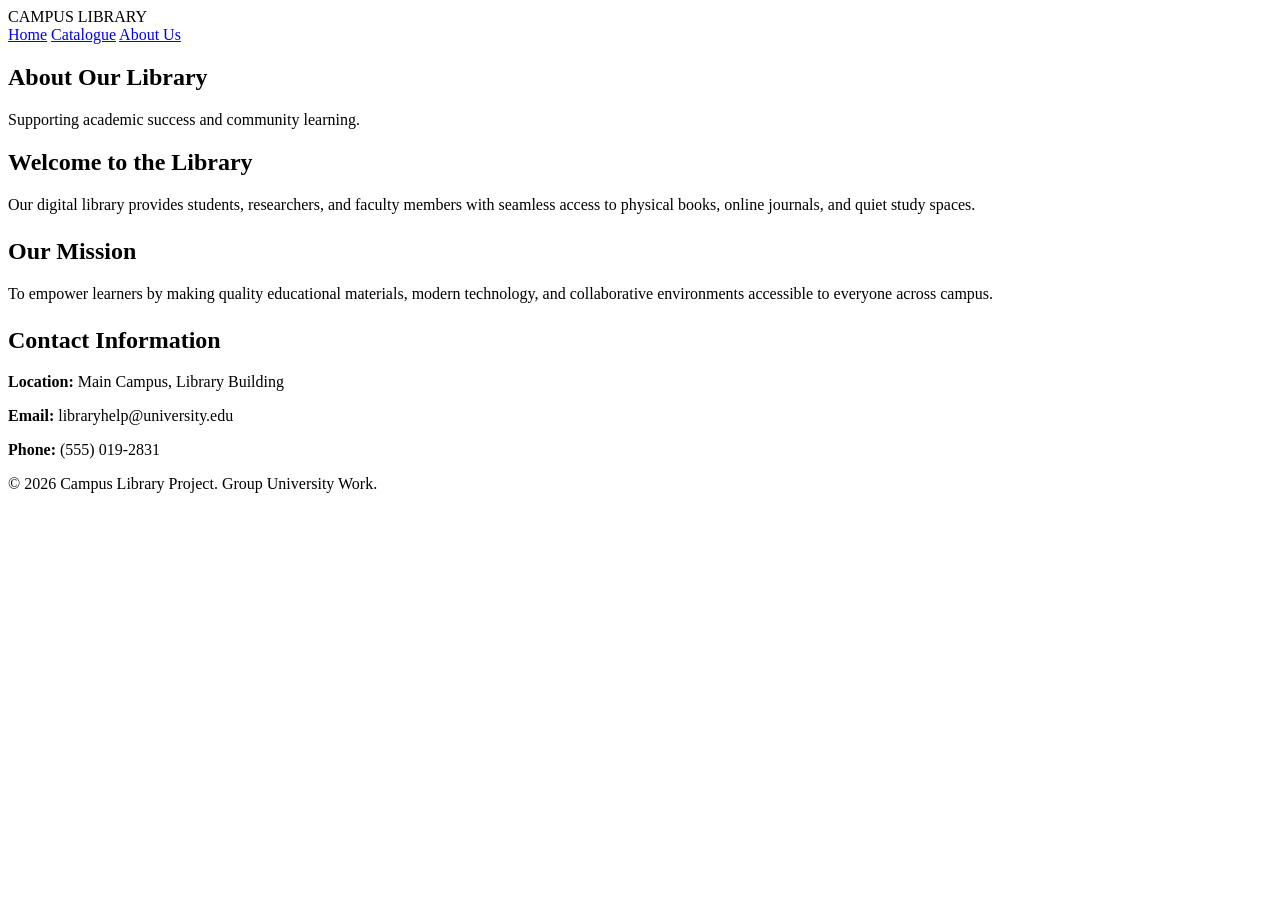
==== about.html @ 01aa60bf "Add About Us page with HTML structure This file contains the HTML structure for the About Us page, i" ====
<!DOCTYPE html>
<html lang="en">
<head>
    <meta charset="UTF-8">
    <meta name="viewport" content="width=device-width, initial-scale=1.0">
    <title>About Us - Campus Library</title>
    <!-- Make sure this matches your team's CSS filename -->
    <link rel="stylesheet" href="style.css">
</head>
<body>

    <!-- Header Navigation -->
    <header class="navbar">
        <div class="nav-container">
            <div class="logo">CAMPUS LIBRARY</div>
            <nav>
                <a href="index.html">Home</a>
                <a href="catalogue.html">Catalogue</a>
                <a href="about.html" class="active">About Us</a>
            </nav>
        </div>
    </header>

    <!-- Main Content -->
    <main>
        <!-- Simple Hero Section -->
        <section class="hero">
            <div class="container hero-content">
                <h1>About Our Library</h1>
                <p>Supporting academic success and community learning.</p>
            </div>
        </section>

        <!-- Clean Text Content Box -->
        <section class="page-content">
            <h2 class="page-title">Welcome to the Library</h2>
            <p style="margin-bottom: 1.5rem;">
                Our digital library provides students, researchers, and faculty members with seamless access to physical books, online journals, and quiet study spaces.
            </p>

            <h2 class="page-title">Our Mission</h2>
            <p style="margin-bottom: 1.5rem;">
                To empower learners by making quality educational materials, modern technology, and collaborative environments accessible to everyone across campus.
            </p>

            <h2 class="page-title">Contact Information</h2>
            <p style="margin-bottom: 0.5rem;"><strong>Location:</strong> Main Campus, Library Building</p>
            <p style="margin-bottom: 0.5rem;"><strong>Email:</strong> libraryhelp@university.edu</p>
            <p><strong>Phone:</strong> (555) 019-2831</p>
        </section>
    </main>

    <!-- Footer -->
    <footer>
        <div class="site-footer">
            <p>&copy; 2026 Campus Library Project. Group University Work.</p>
        </div>
    </footer>

</body>
</html>
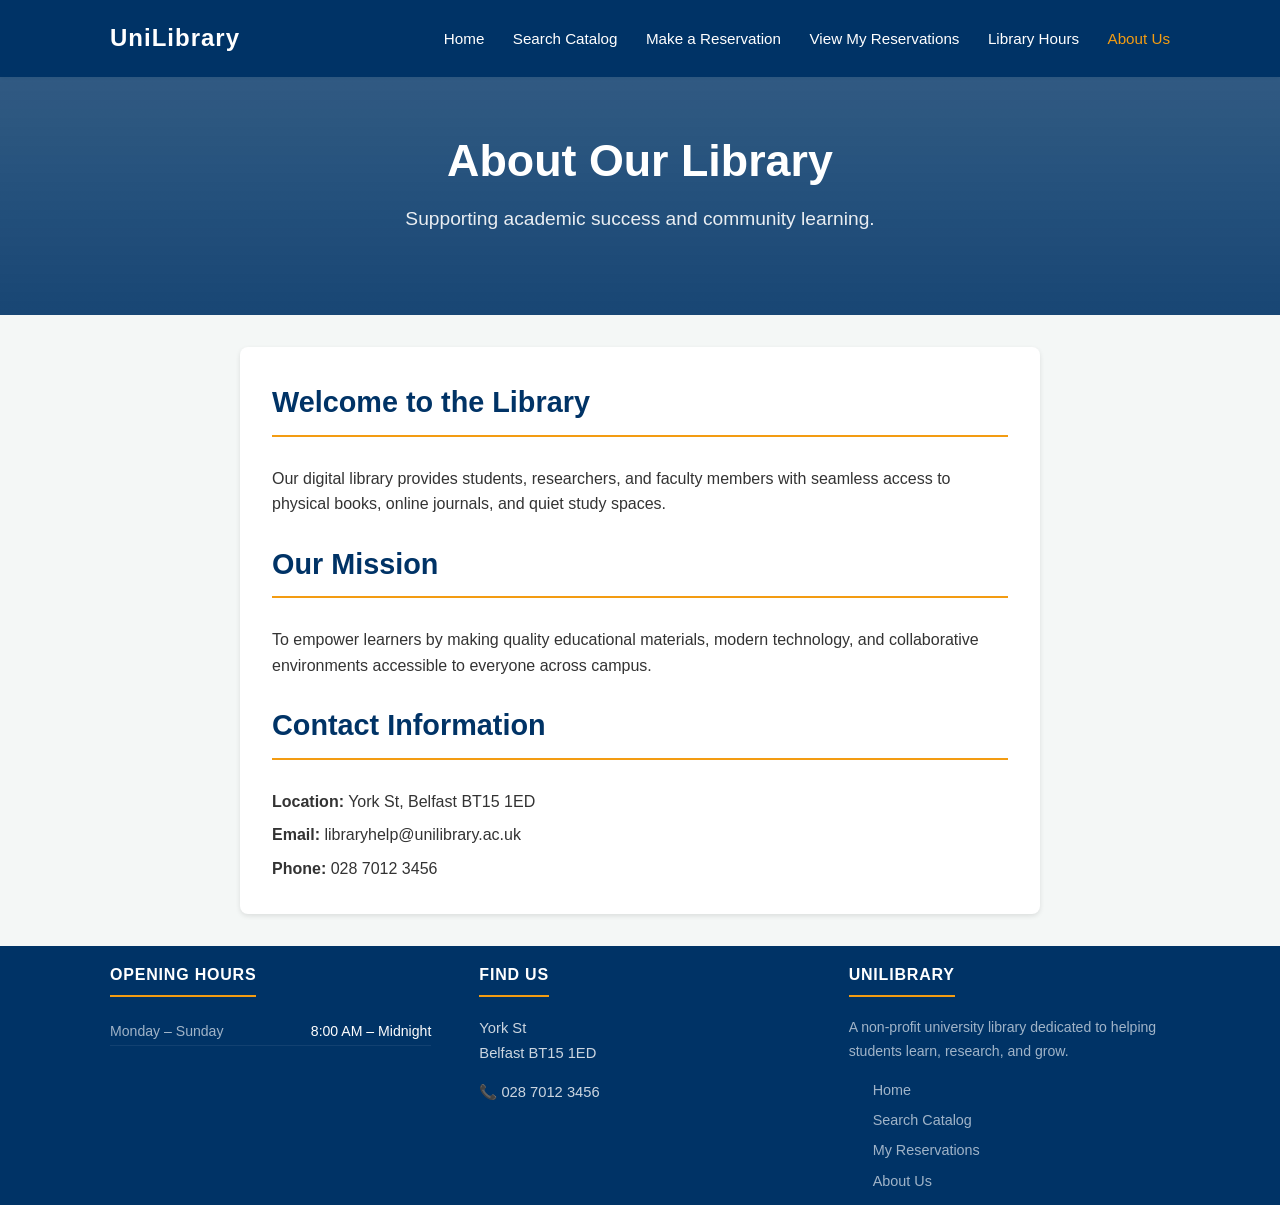
==== commit 9a4e370b: "Add about page to header" ====
--- a/about.html
+++ b/about.html
@@ -3,35 +3,32 @@
 <head>
     <meta charset="UTF-8">
     <meta name="viewport" content="width=device-width, initial-scale=1.0">
-    <title>About Us - Campus Library</title>
-    <!-- Make sure this matches your team's CSS filename -->
-    <link rel="stylesheet" href="style.css">
+    <title>About Us - UniLibrary</title>
+    <link rel="stylesheet" href="css/styles.css">
 </head>
 <body>
-
-    <!-- Header Navigation -->
     <header class="navbar">
-        <div class="nav-container">
-            <div class="logo">CAMPUS LIBRARY</div>
+        <div class="container nav-container">
+            <div class="logo">UniLibrary</div>
             <nav>
                 <a href="index.html">Home</a>
-                <a href="catalogue.html">Catalogue</a>
+                <a href="catalog.html">Search Catalog</a>
+                <a href="reservations.html">Make a Reservation</a>
+                <a href="viewMyReservations.html">View My Reservations</a>
+                <a href="schedule.html">Library Hours</a>
                 <a href="about.html" class="active">About Us</a>
             </nav>
         </div>
     </header>
 
-    <!-- Main Content -->
+    <section class="hero">
+        <div class="container hero-content">
+            <h1>About Our Library</h1>
+            <p>Supporting academic success and community learning.</p>
+        </div>
+    </section>
+
     <main>
-        <!-- Simple Hero Section -->
-        <section class="hero">
-            <div class="container hero-content">
-                <h1>About Our Library</h1>
-                <p>Supporting academic success and community learning.</p>
-            </div>
-        </section>
-
-        <!-- Clean Text Content Box -->
         <section class="page-content">
             <h2 class="page-title">Welcome to the Library</h2>
             <p style="margin-bottom: 1.5rem;">
@@ -44,18 +41,36 @@
             </p>
 
             <h2 class="page-title">Contact Information</h2>
-            <p style="margin-bottom: 0.5rem;"><strong>Location:</strong> Main Campus, Library Building</p>
-            <p style="margin-bottom: 0.5rem;"><strong>Email:</strong> libraryhelp@university.edu</p>
-            <p><strong>Phone:</strong> (555) 019-2831</p>
+            <p style="margin-bottom: 0.5rem;"><strong>Location:</strong> York St, Belfast BT15 1ED</p>
+            <p style="margin-bottom: 0.5rem;"><strong>Email:</strong> libraryhelp@unilibrary.ac.uk</p>
+            <p><strong>Phone:</strong> 028 7012 3456</p>
         </section>
     </main>
 
-    <!-- Footer -->
     <footer>
-        <div class="site-footer">
-            <p>&copy; 2026 Campus Library Project. Group University Work.</p>
+        <div class="container footer-grid">
+            <div class="footer-col">
+                <h4>Opening Hours</h4>
+                <ul class="hours-list">
+                    <li><span>Monday – Sunday</span><span>8:00 AM – Midnight</span></li>
+                </ul>
+            </div>
+            <div class="footer-col">
+                <h4>Find Us</h4>
+                <address>York St<br>Belfast BT15 1ED</address>
+                <p class="footer-phone">📞 028 7012 3456</p>
+            </div>
+            <div class="footer-col">
+                <h4>UniLibrary</h4>
+                <p class="footer-about">A non-profit university library dedicated to helping students learn, research, and grow.</p>
+                <nav class="footer-nav">
+                    <a href="index.html">Home</a>
+                    <a href="catalog.html">Search Catalog</a>
+                    <a href="reservations.html">My Reservations</a>
+                    <a href="about.html">About Us</a>
+                </nav>
+            </div>
         </div>
     </footer>
-
 </body>
-</html>
+</html>
--- a/css/styles.css
+++ b/css/styles.css
@@ -0,0 +1,1001 @@
+* {
+    box-sizing: border-box;
+    margin: 0;
+    padding: 0;
+}
+
+body {
+    font-family: 'Segoe UI', Tahoma, Geneva, Verdana, sans-serif;
+    line-height: 1.6;
+    color: #333;
+    background-color: #f4f7f6;
+    display: flex;
+    flex-direction: column;
+    min-height: 100vh;
+}
+
+header, .navbar {
+    background-color: #003366; 
+    color: white;
+    padding: 1.2rem 1.5rem;
+    box-shadow: 0 2px 4px rgba(0,0,0,0.1);
+    text-align: center;
+}
+
+.nav-container {
+    display: flex;
+    justify-content: space-between;
+    align-items: center;
+    max-width: 1100px;
+    margin: 0 auto;
+}
+
+.logo {
+    font-size: 1.5rem;
+    font-weight: bold;
+    letter-spacing: 1px;
+}
+
+nav a {
+    color: white;
+    text-decoration: none;
+    margin-left: 1.5rem;
+    font-size: 0.95rem;
+    transition: color 0.3s;
+}
+
+nav a:hover, nav a.active {
+    color: #f39c12; 
+}
+
+main {
+    width: 100%;
+    flex: 1;
+}
+
+.page-content {
+    padding: 2rem;
+    max-width: 800px;
+    margin: 2rem auto;
+    background-color: white;
+    min-height: 60vh;
+    box-shadow: 0 2px 5px rgba(0,0,0,0.1);
+    border-radius: 8px;
+}
+
+.container {
+    max-width: 1100px;
+    margin: 0 auto;
+    padding: 0 20px;
+}
+
+.hero {
+    background-color: #004080;
+    background: linear-gradient(rgba(0, 51, 102, 0.8), rgba(0, 51, 102, 0.9)), url('https://images.unsplash.com/photo-1507842217343-583bb7270b66?q=80&w=2000') center/cover;
+    color: white;
+    padding: 3rem 0;
+    text-align: center;
+}
+
+.hero-content h1 {
+    font-size: 2.8rem;
+    margin-bottom: 0.5rem;
+}
+
+.hero-content p {
+    font-size: 1.2rem;
+    margin-bottom: 2rem;
+    opacity: 0.9;
+}
+
+.features {
+    display: flex;
+    justify-content: space-between;
+    gap: 30px;
+    padding: 2.5rem 20px 4rem;
+}
+
+.card {
+    background: white;
+    padding: 3rem 2rem;
+    border-radius: 8px;
+    box-shadow: 0 4px 10px rgba(0,0,0,0.1);
+    flex: 1;
+    text-align: center;
+    border-top: 4px solid #003366;
+    display: flex;
+    flex-direction: column;
+    align-items: stretch;
+    min-height: 400px;
+}
+
+.card h3 {
+    color: #003366;
+    margin-bottom: 1rem;
+    font-size: 1.3rem;
+}
+
+.card p {
+    margin-bottom: 1.5rem;
+    color: #555;
+    font-size: 0.95rem;
+    flex: 1;
+}
+
+.btn-outline {
+    display: block;
+    padding: 0.75rem 1.2rem;
+    border: 2px solid #003366;
+    color: #003366;
+    text-decoration: none;
+    border-radius: 4px;
+    font-weight: bold;
+    transition: all 0.3s;
+    text-align: center;
+}
+
+.btn-outline:hover {
+    background-color: #003366;
+    color: white;
+}
+
+.catalog-header {
+    background-color: #004080;
+    background: linear-gradient(rgba(0, 51, 102, 0.9), rgba(0, 51, 102, 0.95)), url('https://images.unsplash.com/photo-1507842217343-583bb7270b66?q=80&w=2000') center/cover;
+    color: white;
+    padding: 3rem 0 3.5rem 0;
+    text-align: center;
+}
+
+.catalog-header h1 {
+    font-size: 2.2rem;
+    margin-bottom: 0.5rem;
+}
+
+.catalog-header p {
+    font-size: 1.05rem;
+    opacity: 0.9;
+    margin-bottom: 1.5rem;
+}
+
+.search-bar {
+    display: flex;
+    justify-content: center;
+    gap: 10px;
+    max-width: 600px;
+    margin: 1.5rem auto 1rem auto;
+}
+
+.search-bar input {
+    flex: 1;
+    padding: 0.75rem 1rem;
+    border: none;
+    border-radius: 4px;
+    font-size: 1rem;
+    outline: none;
+}
+
+.btn-search {
+    padding: 0.75rem 1.5rem;
+    background-color: #f39c12;
+    color: #003366;
+    border: none;
+    border-radius: 4px;
+    font-weight: bold;
+    font-size: 1rem;
+    cursor: pointer;
+    transition: background-color 0.3s;
+}
+
+.btn-search:hover {
+    background-color: #e08e0b;
+}
+
+.genre-filters {
+    display: flex;
+    flex-wrap: wrap;
+    justify-content: center;
+    gap: 8px;
+    margin-top: 1rem;
+}
+
+.filter-btn {
+    padding: 0.4rem 1rem;
+    background: rgba(255,255,255,0.15);
+    color: white;
+    border: 1px solid rgba(255,255,255,0.3);
+    border-radius: 20px;
+    font-size: 0.85rem;
+    cursor: pointer;
+    transition: all 0.3s;
+}
+
+.filter-btn:hover {
+    background: rgba(255,255,255,0.25);
+}
+
+.filter-btn.active {
+    background: #f39c12;
+    color: #003366;
+    border-color: #f39c12;
+    font-weight: bold;
+}
+
+.catalogue-list {
+    padding: 2rem 0 4rem 0;
+}
+
+.results-meta {
+    margin-bottom: 1.5rem;
+    color: #777;
+    font-size: 0.95rem;
+}
+
+.book-card {
+    background: white;
+    border-radius: 8px;
+    box-shadow: 0 2px 8px rgba(0,0,0,0.08);
+    padding: 1.5rem 2rem;
+    margin-bottom: 1rem;
+    display: flex;
+    justify-content: space-between;
+    align-items: center;
+    transition: box-shadow 0.3s;
+}
+
+.book-card:hover {
+    box-shadow: 0 4px 16px rgba(0,0,0,0.12);
+}
+
+.book-info {
+    flex: 1;
+}
+
+.book-title {
+    color: #003366;
+    font-size: 1.15rem;
+    margin-bottom: 0.2rem;
+}
+
+.book-author {
+    color: #777;
+    font-size: 0.95rem;
+    margin-bottom: 0.3rem;
+}
+
+.book-meta {
+    color: #999;
+    font-size: 0.85rem;
+}
+
+.book-copies {
+    margin-top: 0.4rem;
+    font-size: 0.9rem;
+    color: #555;
+}
+
+.copy-count {
+    font-weight: bold;
+    color: #27ae60;
+}
+
+.btn-reserve {
+    display: inline-block;
+    padding: 0.5rem 1.2rem;
+    background-color: #003366;
+    color: white;
+    text-decoration: none;
+    border-radius: 4px;
+    font-weight: bold;
+    font-size: 0.9rem;
+    transition: background-color 0.3s;
+    white-space: nowrap;
+    margin-left: 1.5rem;
+}
+
+.btn-reserve:hover {
+    background-color: #002244;
+}
+
+.no-results {
+    text-align: center;
+    padding: 3rem 0;
+    color: #999;
+    font-size: 1.1rem;
+}
+
+.site-footer {
+    background-color: #003366;
+    color: rgba(255,255,255,0.7);
+    text-align: center;
+    padding: 1.5rem 0;
+    margin-top: 2rem;
+    font-size: 0.9rem;
+}
+
+.reservation-form {
+    max-width: 650px;
+    margin: 0 auto;
+    padding: 2rem;
+    background-color: #f9fbfa;
+    border: 1px solid rgba(0, 51, 102, 0.15);
+    border-radius: 10px;
+}
+
+.reservation-form .form-group {
+    margin-bottom: 1.25rem;
+}
+
+.reservation-form label {
+    display: block;
+    margin-bottom: 0.5rem;
+    font-weight: 600;
+    color: #1a2d4d;
+}
+
+.reservation-form input,
+.reservation-form select,
+.reservation-form textarea {
+    width: 100%;
+    padding: 0.9rem 1rem;
+    border: 1px solid #cdd7e0;
+    border-radius: 8px;
+    background-color: white;
+    font-size: 0.98rem;
+    color: #333;
+}
+
+.reservation-form textarea {
+    min-height: 140px;
+    resize: vertical;
+}
+
+.reservation-form button {
+    display: inline-block;
+    padding: 0.95rem 1.8rem;
+    border: none;
+    border-radius: 8px;
+    background-color: #003366;
+    color: white;
+    font-size: 1rem;
+    font-weight: 700;
+    cursor: pointer;
+    transition: transform 0.2s ease, background-color 0.2s ease;
+}
+
+.reservation-form button:hover {
+    background-color: #02508c;
+    transform: translateY(-1px);
+}
+
+.page-title {
+    color: #003366;
+    font-size: 1.8rem;
+    margin-bottom: 1.8rem;
+    padding-bottom: 0.6rem;
+    border-bottom: 2px solid #f39c12;
+}
+
+
+.card-reserve {
+    background: linear-gradient(rgba(0, 30, 70, 0.72), rgba(0, 30, 70, 0.72)),
+                url('https://images.unsplash.com/photo-1512820790803-83ca734da794?q=80&w=1200') center/cover no-repeat;
+    color: white;
+    border-top-color: #f39c12;
+}
+
+.card-reserve h3 { color: white; }
+.card-reserve p  { color: rgba(255,255,255,0.88); }
+.card-reserve .btn-outline { border-color: white; color: white; }
+.card-reserve .btn-outline:hover { background-color: white; color: #003366; }
+
+.card-manage {
+    background: linear-gradient(rgba(0, 30, 70, 0.72), rgba(0, 30, 70, 0.72)),
+                url('https://images.unsplash.com/photo-1481627834876-b7833e8f5570?q=80&w=1200') center/cover no-repeat;
+    color: white;
+    border-top-color: #f39c12;
+}
+
+.card-manage h3 { color: white; }
+.card-manage p  { color: rgba(255,255,255,0.88); }
+.card-manage .btn-outline { border-color: white; color: white; }
+.card-manage .btn-outline:hover { background-color: white; color: #003366; }
+
+.card-hours {
+    background: linear-gradient(rgba(0, 30, 70, 0.72), rgba(0, 30, 70, 0.72)),
+                url('https://images.unsplash.com/photo-1524995997946-a1c2e315a42f?q=80&w=1200') center/cover no-repeat;
+    color: white;
+    border-top-color: #f39c12;
+}
+
+.card-hours h3 {
+    color: white;
+}
+
+.card-hours p {
+    color: rgba(255,255,255,0.88);
+}
+
+.card-hours .btn-outline {
+    border-color: white;
+    color: white;
+}
+
+.card-hours .btn-outline:hover {
+    background-color: white;
+    color: #003366;
+}
+
+/* ── Schedule top bar (in content area) ── */
+.schedule-top-bar {
+    display: flex;
+    flex-direction: column;
+    align-items: flex-start;
+    gap: 1rem;
+    padding-top: 2rem;
+    padding-bottom: 1.5rem;
+}
+
+.schedule-top-left h1 {
+    color: #003366;
+    font-size: 1.8rem;
+    margin-top: 0.3rem;
+}
+
+.back-btn {
+    display: inline-block;
+    color: #666;
+    text-decoration: none;
+    font-size: 0.9rem;
+    margin-bottom: 0.4rem;
+    transition: color 0.2s;
+}
+
+.back-btn:hover {
+    color: #003366;
+}
+
+.view-toggle {
+    display: flex;
+    gap: 0.5rem;
+}
+
+.toggle-btn {
+    padding: 0.5rem 1.4rem;
+    border: 2px solid #003366;
+    background: transparent;
+    color: #003366;
+    border-radius: 4px;
+    font-size: 0.9rem;
+    font-weight: 600;
+    cursor: pointer;
+    transition: background 0.2s, color 0.2s;
+}
+
+.toggle-btn.active,
+.toggle-btn:hover {
+    background: #003366;
+    color: white;
+}
+
+
+/* ── Schedule main area ── */
+.schedule-main {
+    width: 100%;
+    padding: 0 0 2.5rem;
+    flex: 1;
+}
+
+.hidden {
+    display: none !important;
+}
+
+/* ── List view ── */
+.schedule-list-view {
+    display: flex;
+    flex-direction: column;
+}
+
+.schedule-layout {
+    display: flex;
+    gap: 2rem;
+    flex-wrap: wrap;
+    align-items: flex-start;
+}
+
+.schedule-hours-card {
+    flex: 1;
+    min-width: 260px;
+    background: white;
+    border-radius: 8px;
+    padding: 2rem;
+    box-shadow: 0 2px 8px rgba(0,0,0,0.08);
+}
+
+.schedule-hours-card h3,
+.schedule-notices-card h3 {
+    color: #003366;
+    font-size: 1.1rem;
+    margin-bottom: 1rem;
+    padding-bottom: 0.4rem;
+    border-bottom: 2px solid #f39c12;
+    display: inline-block;
+}
+
+.schedule-notices-card {
+    flex: 0 0 300px;
+    min-width: 220px;
+    background: white;
+    border-radius: 8px;
+    padding: 2rem;
+    box-shadow: 0 2px 8px rgba(0,0,0,0.08);
+}
+
+.notices-scroll {
+    max-height: 420px;
+    overflow-y: auto;
+    padding-right: 0.4rem;
+}
+
+.notices-scroll::-webkit-scrollbar {
+    width: 5px;
+}
+
+.notices-scroll::-webkit-scrollbar-track {
+    background: #f0f0f0;
+    border-radius: 4px;
+}
+
+.notices-scroll::-webkit-scrollbar-thumb {
+    background: #003366;
+    border-radius: 4px;
+}
+
+/* ── Calendar view ── */
+.schedule-cal-view {
+    padding-top: 0;
+}
+
+.cal-nav {
+    display: flex;
+    align-items: center;
+    justify-content: space-between;
+    margin-bottom: 1.5rem;
+}
+
+.cal-nav h2 {
+    color: #003366;
+    font-size: 1.4rem;
+}
+
+.cal-nav-btn {
+    padding: 0.5rem 1.2rem;
+    border: 2px solid #003366;
+    background: transparent;
+    color: #003366;
+    border-radius: 4px;
+    font-weight: 600;
+    cursor: pointer;
+    transition: background 0.2s, color 0.2s;
+}
+
+.cal-nav-btn:hover {
+    background: #003366;
+    color: white;
+}
+
+.cal-header-row {
+    display: grid;
+    grid-template-columns: repeat(7, 1fr);
+    gap: 4px;
+    margin-bottom: 4px;
+}
+
+.cal-hcell {
+    background: #003366;
+    color: white;
+    text-align: center;
+    padding: 0.6rem 0;
+    font-size: 0.85rem;
+    font-weight: 600;
+    border-radius: 4px;
+}
+
+.cal-body-grid {
+    display: grid;
+    grid-template-columns: repeat(7, 1fr);
+    gap: 4px;
+}
+
+.cal-cell {
+    min-height: 90px;
+    border-radius: 6px;
+    padding: 0.5rem;
+    display: flex;
+    flex-direction: column;
+    gap: 0.3rem;
+}
+
+.cal-empty {
+    background: transparent;
+}
+
+.cal-open {
+    background: white;
+    border: 1px solid #e0e8f0;
+}
+
+.cal-closed {
+    background: #fff0f0;
+    border: 1px solid #f5c0c0;
+}
+
+.cal-limited {
+    background: #fff8e6;
+    border: 1px solid #f5d88a;
+}
+
+.cal-today {
+    outline: 2px solid #f39c12;
+}
+
+.cal-num {
+    font-weight: 700;
+    font-size: 0.95rem;
+    color: #003366;
+}
+
+.cal-tag {
+    font-size: 0.72rem;
+    font-weight: 600;
+    border-radius: 3px;
+    padding: 0.15rem 0.4rem;
+    display: inline-block;
+}
+
+.tag-open    { background: #e8f5e9; color: #2e7d32; }
+.tag-closed  { background: #fde8e8; color: #c0392b; }
+.tag-limited { background: #fff3cd; color: #856404; }
+
+.cal-reason {
+    font-size: 0.72rem;
+    color: #666;
+    line-height: 1.3;
+}
+
+.cal-legend {
+    display: flex;
+    gap: 1.5rem;
+    margin-top: 1.2rem;
+    flex-wrap: wrap;
+    font-size: 0.85rem;
+    color: #555;
+}
+
+.legend-item {
+    display: flex;
+    align-items: center;
+    gap: 0.4rem;
+}
+
+.legend-dot {
+    width: 12px;
+    height: 12px;
+    border-radius: 50%;
+    display: inline-block;
+}
+
+.legend-dot.open    { background: #2e7d32; }
+.legend-dot.limited { background: #856404; }
+.legend-dot.closed  { background: #c0392b; }
+
+
+body.modal-open {
+    overflow: hidden;
+}
+
+.modal-overlay {
+    position: fixed;
+    inset: 0;
+    background: rgba(0, 20, 50, 0.65);
+    display: flex;
+    align-items: center;
+    justify-content: center;
+    z-index: 1000;
+    padding: 1rem;
+    transition: opacity 0.2s;
+}
+
+.modal-overlay.modal-hidden {
+    display: none;
+}
+
+.modal-box {
+    background: white;
+    border-radius: 10px;
+    box-shadow: 0 8px 32px rgba(0,0,0,0.25);
+    max-width: 860px;
+    width: 100%;
+    max-height: 90vh;
+    overflow-y: auto;
+    position: relative;
+    padding: 2.5rem;
+}
+
+.modal-close {
+    position: absolute;
+    top: 1rem;
+    right: 1.2rem;
+    background: none;
+    border: none;
+    font-size: 1.8rem;
+    color: #666;
+    cursor: pointer;
+    line-height: 1;
+}
+
+.modal-close:hover {
+    color: #003366;
+}
+
+.modal-content {
+    display: flex;
+    gap: 2.5rem;
+    flex-wrap: wrap;
+}
+
+.modal-hours {
+    flex: 1;
+    min-width: 240px;
+}
+
+.modal-hours h2 {
+    color: #003366;
+    font-size: 1.5rem;
+    margin-bottom: 1.2rem;
+    padding-bottom: 0.5rem;
+    border-bottom: 2px solid #f39c12;
+}
+
+.schedule-table {
+    width: 100%;
+    border-collapse: collapse;
+    font-size: 0.95rem;
+}
+
+.schedule-table td {
+    padding: 0.65rem 0.75rem;
+    border-bottom: 1px solid #eef0f3;
+}
+
+.schedule-table td:first-child {
+    font-weight: 600;
+    color: #003366;
+    width: 45%;
+}
+
+.schedule-table td:last-child {
+    color: #333;
+}
+
+.modal-notices {
+    flex: 0 0 260px;
+    min-width: 220px;
+}
+
+.modal-notices h3 {
+    color: #003366;
+    font-size: 1.1rem;
+    margin-bottom: 1.2rem;
+    padding-bottom: 0.5rem;
+    border-bottom: 2px solid #f39c12;
+}
+
+.notice {
+    padding: 0.85rem 1rem;
+    border-radius: 6px;
+    margin-bottom: 0.85rem;
+    font-size: 0.87rem;
+    line-height: 1.5;
+}
+
+.notice strong {
+    display: block;
+    margin-bottom: 0.3rem;
+    font-size: 0.88rem;
+}
+
+.notice p {
+    margin: 0;
+    color: inherit;
+}
+
+.notice-warning {
+    background: #fff8e6;
+    border-left: 3px solid #f39c12;
+    color: #7a5500;
+}
+
+.notice-info {
+    background: #eef4fb;
+    border-left: 3px solid #003366;
+    color: #1a3558;
+}
+
+.schedule-table {
+    width: 100%;
+    border-collapse: collapse;
+    font-size: 0.95rem;
+    margin-bottom: 1rem;
+}
+
+.schedule-table td {
+    padding: 0.7rem 0.75rem;
+    border-bottom: 1px solid #eef0f3;
+}
+
+.schedule-table td:first-child {
+    font-weight: 600;
+    color: #003366;
+    width: 45%;
+}
+
+.schedule-note {
+    font-size: 0.85rem;
+    color: #777;
+    margin-top: 0.5rem;
+}
+
+.notice {
+    padding: 0.85rem 1rem;
+    border-radius: 6px;
+    margin-bottom: 0.85rem;
+    font-size: 0.87rem;
+    line-height: 1.5;
+}
+
+.notice strong {
+    display: block;
+    margin-bottom: 0.3rem;
+}
+
+.notice p {
+    margin: 0;
+    color: inherit;
+}
+
+.notice-warning {
+    background: #fff8e6;
+    border-left: 3px solid #f39c12;
+    color: #7a5500;
+}
+
+.notice-info {
+    background: #eef4fb;
+    border-left: 3px solid #003366;
+    color: #1a3558;
+}
+
+
+
+footer {
+    background-color: #003366;
+    color: #ccd6e0;
+    padding: 1rem 0 0;
+    margin-top: 0;
+}
+
+.footer-grid {
+    display: flex;
+    gap: 3rem;
+    padding-bottom: 0.8rem;
+    flex-wrap: wrap;
+}
+
+.footer-col {
+    flex: 1;
+    min-width: 180px;
+}
+
+.footer-col h4 {
+    color: white;
+    font-size: 1rem;
+    font-weight: 700;
+    letter-spacing: 0.05em;
+    text-transform: uppercase;
+    margin-bottom: 1.2rem;
+    padding-bottom: 0.5rem;
+    border-bottom: 2px solid #f39c12;
+    display: inline-block;
+}
+
+.hours-list {
+    list-style: none;
+    font-size: 0.88rem;
+    line-height: 1;
+}
+
+.hours-list li {
+    display: flex;
+    justify-content: space-between;
+    padding: 0.45rem 0;
+    border-bottom: 1px solid rgba(255,255,255,0.07);
+}
+
+.hours-list li span:first-child {
+    color: #a0b4c8;
+}
+
+.hours-list li span:last-child {
+    color: white;
+    font-weight: 500;
+}
+
+address {
+    font-style: normal;
+    font-size: 0.92rem;
+    line-height: 1.7;
+    color: #ccd6e0;
+}
+
+.footer-phone {
+    margin-top: 0.9rem;
+    font-size: 0.92rem;
+    color: #ccd6e0;
+}
+
+.footer-about {
+    font-size: 0.88rem;
+    line-height: 1.65;
+    color: #a0b4c8;
+    margin-bottom: 1rem;
+}
+
+.footer-nav {
+    display: flex;
+    flex-direction: column;
+    gap: 0.45rem;
+}
+
+.footer-nav a {
+    color: #a0b4c8;
+    text-decoration: none;
+    font-size: 0.9rem;
+    transition: color 0.2s;
+}
+
+.footer-nav a:hover {
+    color: #f39c12;
+}
+
+.stats-strip {
+    background-color: #003366;
+    padding: 2.5rem 0;
+}
+
+.stats-inner {
+    display: flex;
+    justify-content: space-around;
+    flex-wrap: wrap;
+    gap: 1.5rem;
+    text-align: center;
+}
+
+.stat {
+    display: flex;
+    flex-direction: column;
+    align-items: center;
+    gap: 0.3rem;
+}
+
+.stat-number {
+    font-size: 2rem;
+    font-weight: 700;
+    color: #f39c12;
+}
+
+.stat-label {
+    font-size: 0.9rem;
+    color: #ccd6e0;
+    letter-spacing: 0.03em;
+}
